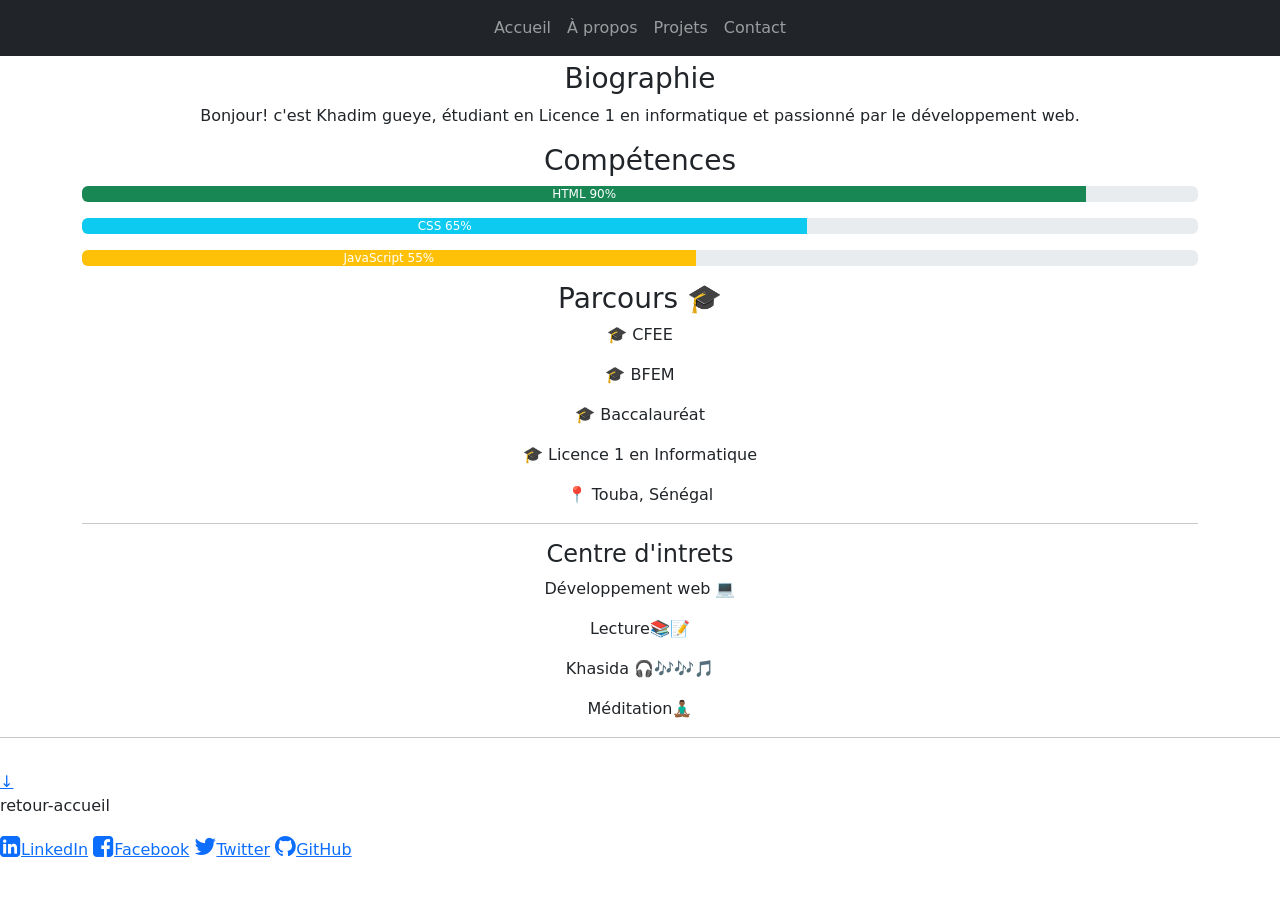
==== about.html @ 65db48f1 "Add files via upload" ====
<!DOCTYPE html>
<html lang="fr">

<head>
  <meta charset="UTF-8">
  <meta name="viewport" content="width=device-width, initial-scale=1.0">

  <title>Portfolio - Khadim Gueye</title>

  <link href="https://cdn.jsdelivr.net/npm/bootstrap@5.3.3/dist/css/bootstrap.min.css" rel="stylesheet">
  <link rel="stylesheet" href="https://cdnjs.cloudflare.com/ajax/libs/font-awesome/4.7.0/css/font-awesome.min.css">
  <link rel="stylesheet" href="css/style.css">
</head>

<body>

  <!-- NAVBAR -->
  <nav class="navbar navbar-expand-lg navbar-dark bg-dark fixed-top">
    <div class="container">
      <ul class="navbar-nav mx-auto">

        <li class="nav-item">
          <a class="nav-link" href="index.html">Accueil</a>
        </li>

        <li class="nav-item">
          <a class="nav-link" href="about.html">À propos</a>
        </li>

        <li class="nav-item">
          <a class="nav-link" href="menu.html">Projets</a>
        </li>

        <li class="nav-item">
          <a class="nav-link" href="contact.html">Contact</a>
        </li>

      </ul>
    </div>
  </nav>
  <!-- A PROPOS -->
  <section id="propos" class="text-center py-3">
    <div class="container">

      <h2>À propos</h2>
      <h3>Biographie</h3>

      <p>
        Bonjour! c'est Khadim gueye, étudiant en Licence 1 en informatique et passionné par le développement
        web.
      </p>

      <h3>Compétences</h3>

      <div class="progress mb-3">
        <div class="progress-bar bg-success" style="width: 90%">HTML 90%</div>
      </div>

      <div class="progress mb-3">
        <div class="progress-bar bg-info" style="width: 65%">CSS 65%</div>
      </div>

      <div class="progress mb-3">
        <div class="progress-bar bg-warning" style="width: 55%">JavaScript 55%</div>
      </div>
      <div class="parcours">
        <h3>Parcours 🎓</h3>
        <p>🎓 CFEE</p>
        <p>🎓 BFEM</p>
        <p>🎓 Baccalauréat</p>
        <p>🎓 Licence 1 en Informatique</p>
        <p>📍 Touba, Sénégal</p>
        <hr class="separator">
      </div>
      <div class="cen">
        <h4>Centre d'intrets</h4>
        <p> Développement web 💻</p>
        <p> Lecture📚📝</p>
        <p> Khasida 🎧🎶🎶🎵</p>
        <p>Méditation🧘🏾‍♂️</p>
      </div>
    </div>
    <hr class="separator">
  </section>

  <a href="index.html" class="scroll-down">↓</a>
  <p>retour-accueil</p>
  <footer class="footer">
    <div class="socials">
      <a href="https://www.linkedin.com/in/bamba-gueye-255bb1331/" target="_blank"> <i style="font-size:24px"
          class="fa">&#xf08c;</i>LinkedIn</a>
      <a href="https://www.facebook.com" target="_blank"><i style="font-size:24px" class="fa">&#xf082;</i>Facebook</a>
      <a href="https://www.twitter.com" target="_blank"><i style="font-size:24px" class="fa">&#xf099;</i>Twitter</a>
      <a href="https://github.com/chiehouna59-cmyk" target="_blank"><i style="font-size:24px"
          class="fa">&#xf09b;</i>GitHub</a>
    </div>
  </footer>
  <script src="js/script.js"></script>
</body>

</html>
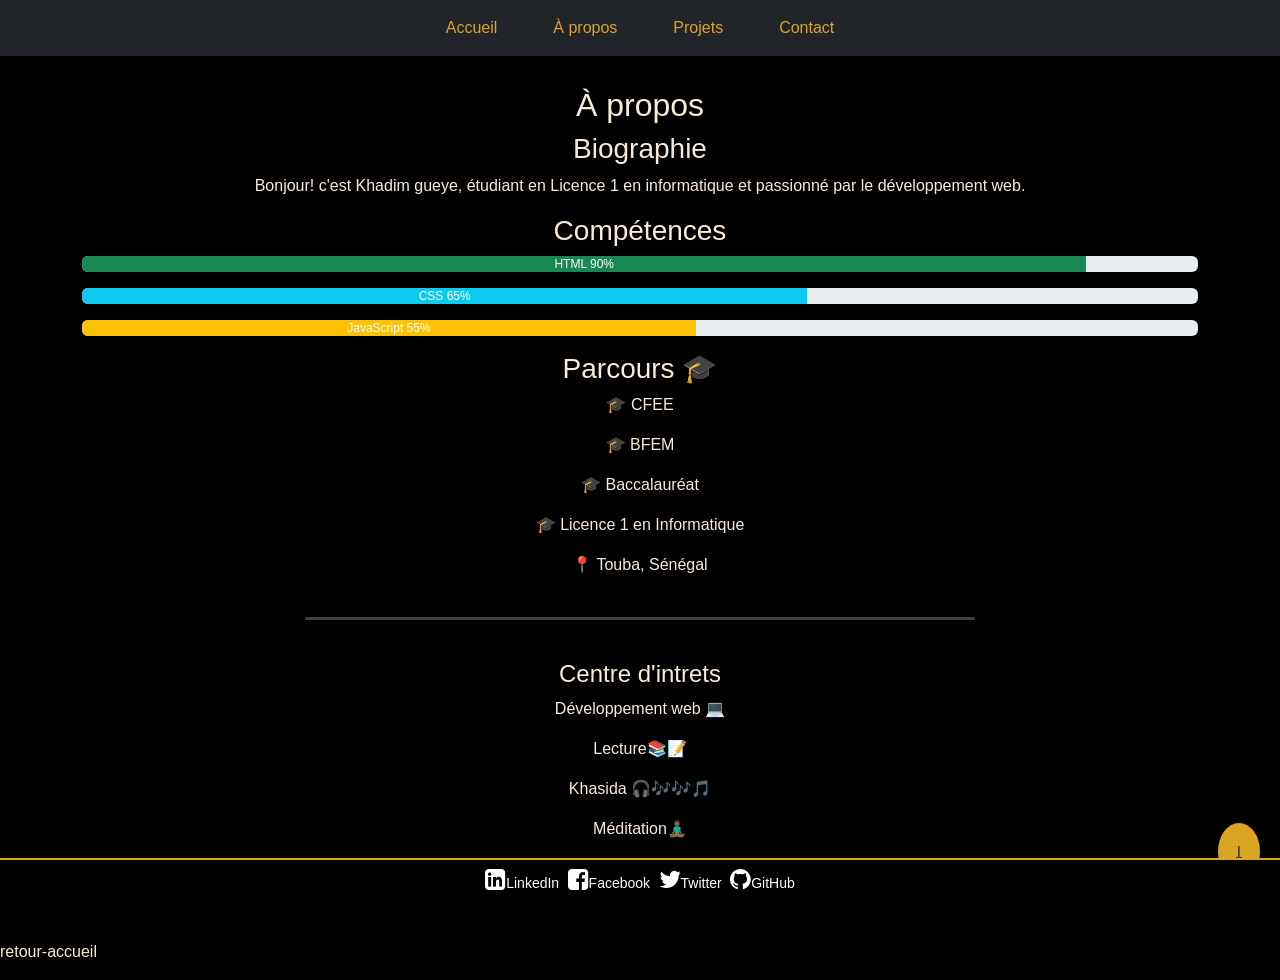
==== commit a4ca903d: "Update stylesheet and script paths in about.html" ====
--- a/about.html
+++ b/about.html
@@ -9,7 +9,7 @@
 
   <link href="https://cdn.jsdelivr.net/npm/bootstrap@5.3.3/dist/css/bootstrap.min.css" rel="stylesheet">
   <link rel="stylesheet" href="https://cdnjs.cloudflare.com/ajax/libs/font-awesome/4.7.0/css/font-awesome.min.css">
-  <link rel="stylesheet" href="css/style.css">
+  <link rel="stylesheet" href="style.css">
 </head>
 
 <body>
@@ -95,7 +95,7 @@
           class="fa">&#xf09b;</i>GitHub</a>
     </div>
   </footer>
-  <script src="js/script.js"></script>
+  <script src="script.js"></script>
 </body>
 
-</html>+</html>
--- a/style.css
+++ b/style.css
@@ -0,0 +1,125 @@
+body {
+    background-color: black;
+    color: antiquewhite;
+    padding-top: 70px;
+    font-family: 'Poppins', sans-serif;
+}
+
+/* Navbar */
+.navbar {
+    width: 100%;
+}
+
+@media (max-width: 768px) {
+    .navbar-nav {
+        text-align: center;
+    }
+}
+.navbar-nav {
+    gap: 40px;
+}
+
+.nav-link {
+    color: goldenrod !important;
+}
+
+/* Header */
+.bg-mauve {
+    background-color: black;
+}
+
+/* Photo */
+.photo {
+    width: 180px;
+    height: 180px;
+    border-radius: 50%;
+    border: 4px solid goldenrod;
+    margin-bottom: 15px;
+}
+
+#projets {
+    display: flex;
+    flex-direction: column;
+    justify-content: flex-start;
+}
+
+/* Cards */
+.card {
+    background: goldenrod;
+    color: black;
+    border: none;
+}
+
+/* Boutons */
+.btn:hover {
+    background: goldenrod;
+    color: black;
+}
+
+.scroll-down {
+    position: fixed;
+    bottom: 20px;
+    right: 20px;
+    background: goldenrod;
+    color: black;
+    font-size: 25px;
+    padding: 10px 15px;
+    border-radius: 50%;
+    text-decoration: none;
+    animation: bounce 1.5s infinite;
+}
+
+/* Animation */
+@keyframes bounce {
+
+    0%,
+    100% {
+        transform: translateY(0);
+    }
+
+    50% {
+        transform: translateY(10px);
+    }
+}
+
+.footer {
+    position: fixed;
+    bottom: 0;
+    width: 100%;
+    background: #000;
+    color: goldenrod;
+    text-align: center;
+    padding: 5px;
+    border-top: 2px solid goldenrod;
+}
+
+
+
+.socials {
+    margin-top: 2px;
+}
+
+.socials a {
+    color: white;
+    margin: 0 2px;
+    text-decoration: none;
+    font-size: 14px;
+}
+
+.socials a:hover {
+    color: goldenrod;
+}
+
+.separator {
+    width: 60%;
+    margin: 40px auto;
+    border: none;
+    height: 3px;
+    background-color: white;
+    border-radius: 5px;
+}
+
+#messageProjet {
+    color: red;
+    margin-top: 10px;
+}
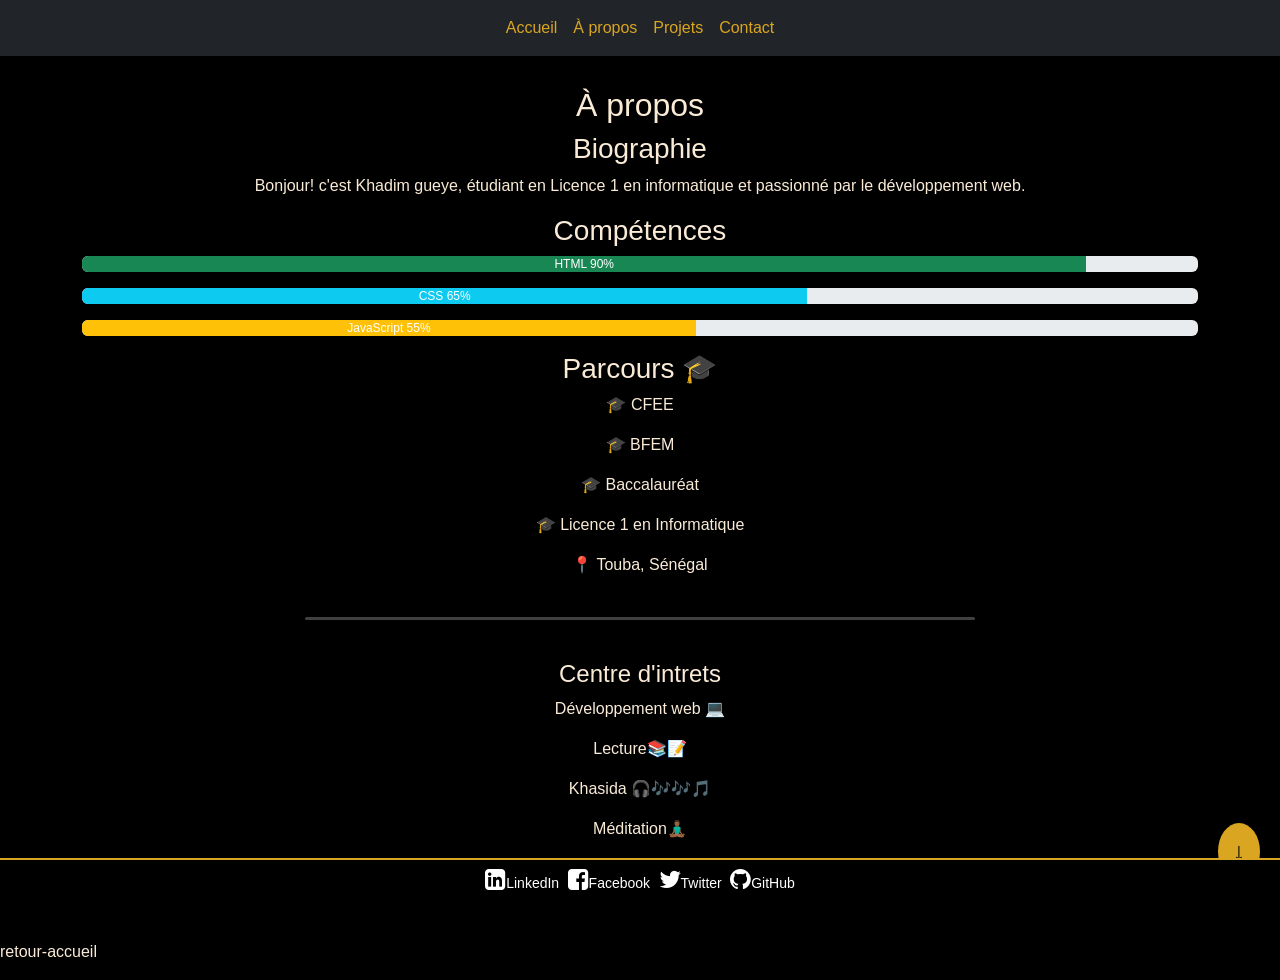
==== commit 5ecf6fa7: "Update about.html" ====
--- a/about.html
+++ b/about.html
@@ -14,30 +14,40 @@
 
 <body>
 
-  <!-- NAVBAR -->
-  <nav class="navbar navbar-expand-lg navbar-dark bg-dark fixed-top">
-    <div class="container">
-      <ul class="navbar-nav mx-auto">
+   <!-- NAVBAR -->
+    <nav class="navbar navbar-expand-lg navbar-dark bg-dark fixed-top">
+        <div class="container">
 
-        <li class="nav-item">
-          <a class="nav-link" href="index.html">Accueil</a>
-        </li>
+            <!-- Bouton hamburger (3 traits) -->
+            <button class="navbar-toggler" type="button" data-bs-toggle="collapse" data-bs-target="#navbarNav">
+                <span class="navbar-toggler-icon"></span>
+            </button>
 
-        <li class="nav-item">
-          <a class="nav-link" href="about.html">À propos</a>
-        </li>
+            <!-- Menu -->
+            <div class="collapse navbar-collapse justify-content-center" id="navbarNav">
+                <ul class="navbar-nav">
 
-        <li class="nav-item">
-          <a class="nav-link" href="menu.html">Projets</a>
-        </li>
+                    <li class="nav-item">
+                        <a class="nav-link" href="index.html">Accueil</a>
+                    </li>
 
-        <li class="nav-item">
-          <a class="nav-link" href="contact.html">Contact</a>
-        </li>
+                    <li class="nav-item">
+                        <a class="nav-link" href="about.html">À propos</a>
+                    </li>
 
-      </ul>
-    </div>
-  </nav>
+                    <li class="nav-item">
+                        <a class="nav-link" href="menu.html">Projets</a>
+                    </li>
+
+                    <li class="nav-item">
+                        <a class="nav-link" href="contact.html">Contact</a>
+                    </li>
+
+                </ul>
+            </div>
+
+        </div>
+    </nav>
   <!-- A PROPOS -->
   <section id="propos" class="text-center py-3">
     <div class="container">
@@ -95,6 +105,8 @@
           class="fa">&#xf09b;</i>GitHub</a>
     </div>
   </footer>
+  <script src="
+  https://cdn.jsdelivr.net/npm/bootstrap@5.3.3/dist/js/bootstrap.bundle.min.js"></script>
   <script src="script.js"></script>
 </body>
 
--- a/style.css
+++ b/style.css
@@ -5,18 +5,20 @@
     font-family: 'Poppins', sans-serif;
 }
 
-/* Navbar */
-.navbar {
+@media (max-width: 991px) {
+  .navbar-nav {
+    flex-direction: column;
+    text-align: center;
     width: 100%;
-}
+  }
 
-@media (max-width: 768px) {
-    .navbar-nav {
-        text-align: center;
-    }
-}
-.navbar-nav {
-    gap: 40px;
+  .navbar-nav .nav-item {
+    margin: 5px 0;
+  }
+
+  .navbar {
+    padding: 10px;
+  }
 }
 
 .nav-link {
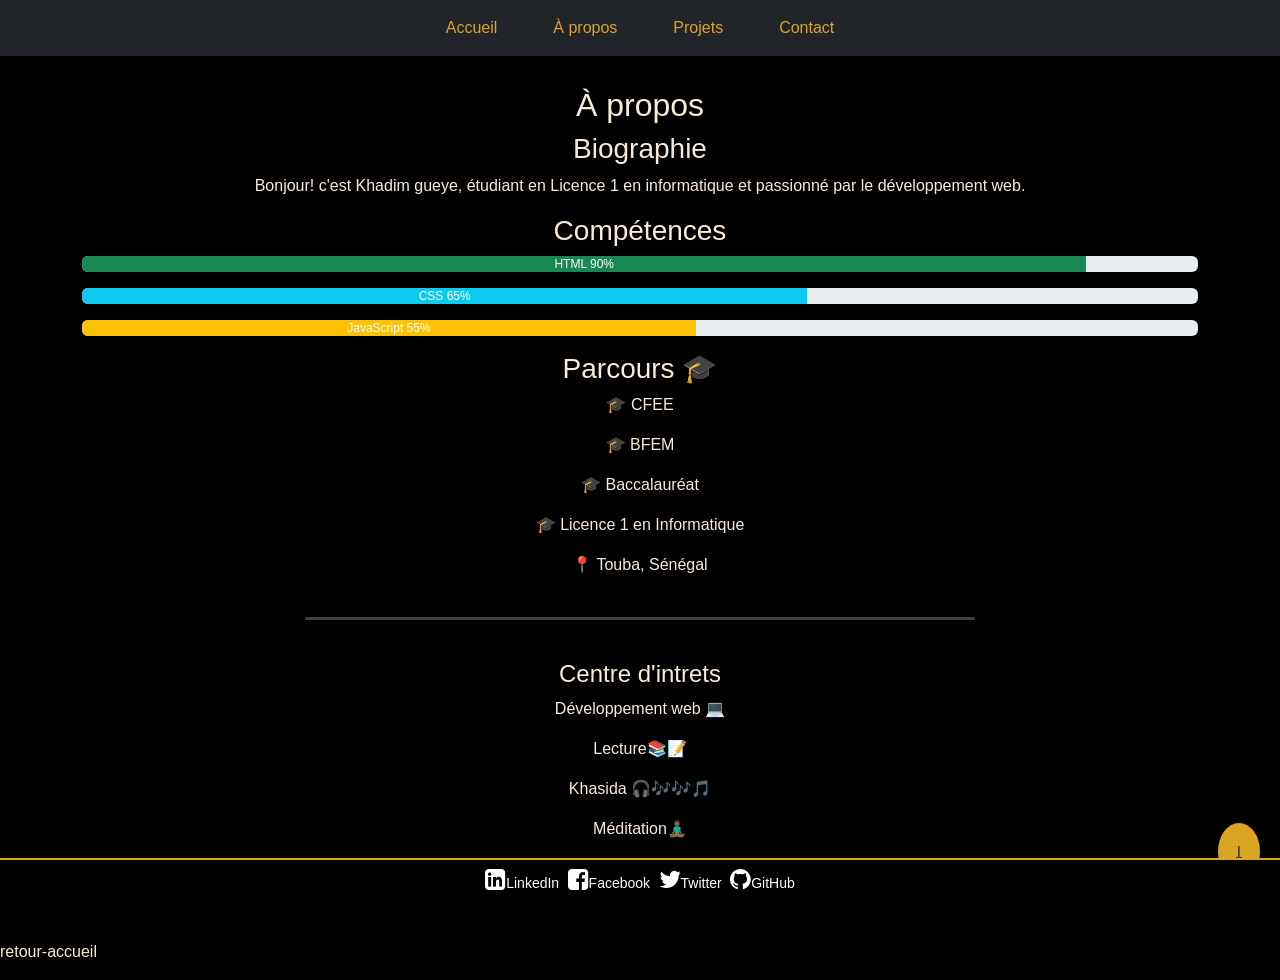
==== commit cd46d500: "Update about.html" ====
--- a/about.html
+++ b/about.html
@@ -9,45 +9,45 @@
 
   <link href="https://cdn.jsdelivr.net/npm/bootstrap@5.3.3/dist/css/bootstrap.min.css" rel="stylesheet">
   <link rel="stylesheet" href="https://cdnjs.cloudflare.com/ajax/libs/font-awesome/4.7.0/css/font-awesome.min.css">
-  <link rel="stylesheet" href="style.css">
+  <link rel="stylesheet" href="css/style.css">
 </head>
 
 <body>
 
-   <!-- NAVBAR -->
-    <nav class="navbar navbar-expand-lg navbar-dark bg-dark fixed-top">
-        <div class="container">
+  <!-- NAVBAR -->
+  <nav class="navbar navbar-expand-lg navbar-dark bg-dark fixed-top">
+    <div class="container">
 
-            <!-- Bouton hamburger (3 traits) -->
-            <button class="navbar-toggler" type="button" data-bs-toggle="collapse" data-bs-target="#navbarNav">
-                <span class="navbar-toggler-icon"></span>
-            </button>
+      <!-- Bouton hamburger (3 traits) -->
+      <button class="navbar-toggler" type="button" data-bs-toggle="collapse" data-bs-target="#navbarNav">
+        <span class="navbar-toggler-icon"></span>
+      </button>
 
-            <!-- Menu -->
-            <div class="collapse navbar-collapse justify-content-center" id="navbarNav">
-                <ul class="navbar-nav">
+      <!-- Menu -->
+      <div class="collapse navbar-collapse justify-content-center" id="navbarNav">
+        <ul class="navbar-nav">
 
-                    <li class="nav-item">
-                        <a class="nav-link" href="index.html">Accueil</a>
-                    </li>
+          <li class="nav-item">
+            <a class="nav-link" href="index.html">Accueil</a>
+          </li>
 
-                    <li class="nav-item">
-                        <a class="nav-link" href="about.html">À propos</a>
-                    </li>
+          <li class="nav-item">
+            <a class="nav-link" href="about.html">À propos</a>
+          </li>
 
-                    <li class="nav-item">
-                        <a class="nav-link" href="menu.html">Projets</a>
-                    </li>
+          <li class="nav-item">
+            <a class="nav-link" href="menu.html">Projets</a>
+          </li>
 
-                    <li class="nav-item">
-                        <a class="nav-link" href="contact.html">Contact</a>
-                    </li>
+          <li class="nav-item">
+            <a class="nav-link" href="contact.html">Contact</a>
+          </li>
 
-                </ul>
-            </div>
+        </ul>
+      </div>
 
-        </div>
-    </nav>
+    </div>
+  </nav>
   <!-- A PROPOS -->
   <section id="propos" class="text-center py-3">
     <div class="container">
@@ -107,7 +107,7 @@
   </footer>
   <script src="
   https://cdn.jsdelivr.net/npm/bootstrap@5.3.3/dist/js/bootstrap.bundle.min.js"></script>
-  <script src="script.js"></script>
+  <script src="js/script.js"></script>
 </body>
 
 </html>
--- a/css/style.css
+++ b/css/style.css
@@ -0,0 +1,116 @@
+body {
+    background-color: black;
+    color: antiquewhite;
+    padding-top: 70px;
+    font-family: 'Poppins', sans-serif;
+}
+
+/* Navbar */
+.navbar-nav {
+    gap: 40px;
+}
+
+.nav-link {
+    color: goldenrod !important;
+}
+
+/* Header */
+.bg-mauve {
+    background-color: black;
+}
+
+/* Photo */
+.photo {
+    width: 180px;
+    height: 180px;
+    border-radius: 50%;
+    border: 4px solid goldenrod;
+    margin-bottom: 15px;
+}
+
+#projets {
+    display: flex;
+    flex-direction: column;
+    justify-content: flex-start;
+}
+
+/* Cards */
+.card {
+    background: goldenrod;
+    color: black;
+    border: none;
+}
+
+/* Boutons */
+.btn:hover {
+    background: goldenrod;
+    color: black;
+}
+
+.scroll-down {
+    position: fixed;
+    bottom: 20px;
+    right: 20px;
+    background: goldenrod;
+    color: black;
+    font-size: 25px;
+    padding: 10px 15px;
+    border-radius: 50%;
+    text-decoration: none;
+    animation: bounce 1.5s infinite;
+}
+
+/* Animation */
+@keyframes bounce {
+
+    0%,
+    100% {
+        transform: translateY(0);
+    }
+
+    50% {
+        transform: translateY(10px);
+    }
+}
+
+.footer {
+    position: fixed;
+    bottom: 0;
+    width: 100%;
+    background: #000;
+    color: goldenrod;
+    text-align: center;
+    padding: 5px;
+    border-top: 2px solid goldenrod;
+}
+
+
+
+.socials {
+    margin-top: 2px;
+}
+
+.socials a {
+    color: white;
+    margin: 0 2px;
+    text-decoration: none;
+    font-size: 14px;
+}
+
+.socials a:hover {
+    color: goldenrod;
+}
+
+.separator {
+    width: 60%;
+    margin: 40px auto;
+    border: none;
+    height: 3px;
+    background-color: white;
+    border-radius: 5px;
+}
+
+#messageProjet {
+    color: red;
+    margin-top: 10px;
+}
